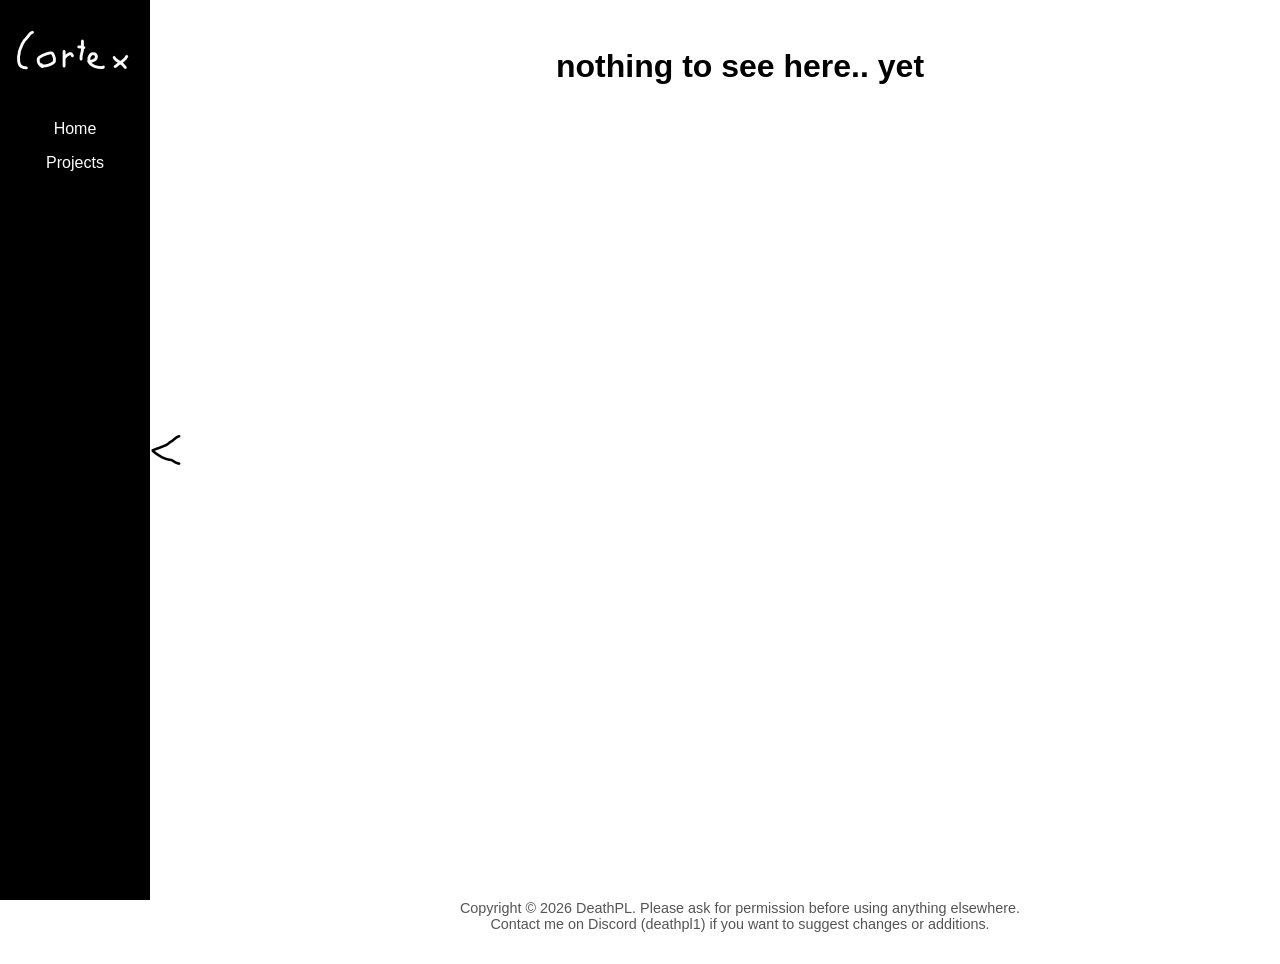
==== projects/index.html @ ee746050 "Added projects page, changed some stuff" ====
<!DOCTYPE html>
<html lang="en">
<head>
  <meta charset="UTF-8">
  <meta name="viewport" content="width=device-width, initial-scale=1.0">
  <title>Cortex</title>
  <link rel="stylesheet" href="../styles.css">
</head>
<body>
  <!-- Sidebar -->
  <div id="sidebar">
    <img src="../images/handdrawn/dark/cortex text.png" alt="Cortex logo" class="cortex-logo">
    <a href="../">Home</a>
    <a href="#content">Projects</a>
  </div>

  <!-- Toggle button -->
  <button id="toggle-btn">
    <img src="../images/handdrawn/close arrow.png" alt="Close Sidebar" id="toggle-icon">
  </button>

  <!-- Main content -->
   <div id="content">
    
    <h1>nothing to see here.. yet</h1>

    <footer>
        Copyright © 2026 DeathPL. Please ask for permission before using anything elsewhere.<br>
        Contact me on Discord (deathpl1) if you want to suggest changes or additions.
    </footer>
   </div>
</body>
</html>
---- styles.css ----
body {
  margin: 0;
  font-family: 'Segoe UI', Tahoma, Geneva, Verdana, sans-serif;
  background-color: #ffffff;
  display: flex;
}

/* Sidebar */
#sidebar {
  position: fixed;
  left: 0;
  top: 0;
  width: 150px;
  height: 100vh;
  background-color: #000000;
  color: #ffffff;
  padding: 1rem;
  box-sizing: border-box;
  transition: transform 0.3s ease;
  z-index: 1000;
  display: flex;
  flex-direction: column;
  align-items: center;
}

#sidebar.collapsed {
  transform: translateX(-100%);
}

/* Sidebar top image */
#sidebar img.cortex-logo {
  width: 128px;
  height: auto;
  margin-bottom: 2rem;
}

/* Sidebar link */
#sidebar a {
  display: block;
  color: #ffffff;
  text-decoration: none;
  margin: 0.5rem 0;
  text-align: center;
}

#sidebar a:hover {
  opacity: 0.8;
}

/* Toggle arrow button */
#toggle-btn {
  position: fixed;
  left: 150px;
  top: 50%;
  transform: translateY(-50%);
  background: transparent;
  border: none;
  cursor: pointer;
  padding: 0;
  z-index: 1001;
  transition: left 0.3s ease;
  display: flex;
  align-items: center;
  justify-content: center;
  height: 100px;
}

#toggle-btn.collapsed {
  left: 0;
}

#toggle-btn img {
  width: 32px;
  height: 32px;
  display: block;
}

/* Main content area */
#content {
  margin-left: 200px;
  padding: 2rem;
  transition: margin-left 0.3s ease;
  flex: 1;
  display: flex;
  flex-direction: column;
  min-height: 100vh;
}

#sidebar.collapsed + #toggle-btn + #content {
  margin-left: 0;
}

/* Hand-drawn images */
img.handdrawn {
  max-width: 100%;
  height: auto;
  display: block;
  margin: 0 auto;
}

img.top-image {
  max-width: 300px;
  margin-bottom: 2rem;
}

img.cortex-text {
  width: 64px;
  height: auto;
  vertical-align: middle;
}

img.bottom-image {
  max-width: 128px;
  height: auto;
  display: block;
  margin: 0 auto;
}

/* Footer */
footer {
  text-align: center;
  font-size: 0.9rem;
  margin-top: auto;
  color: #555555;
}

/* Paragraph styling */
p {
  margin-top: 1rem;
  text-align: center;
  max-width: 600px;
  align-self: center;
}

/* Header 1 */
h1 {
  margin-top: 1rem;
  text-align: center;
  max-width: 600px;
  align-self: center;
}

/* Spacer for bottom image */
.spacer {
  flex-grow: 1;
}
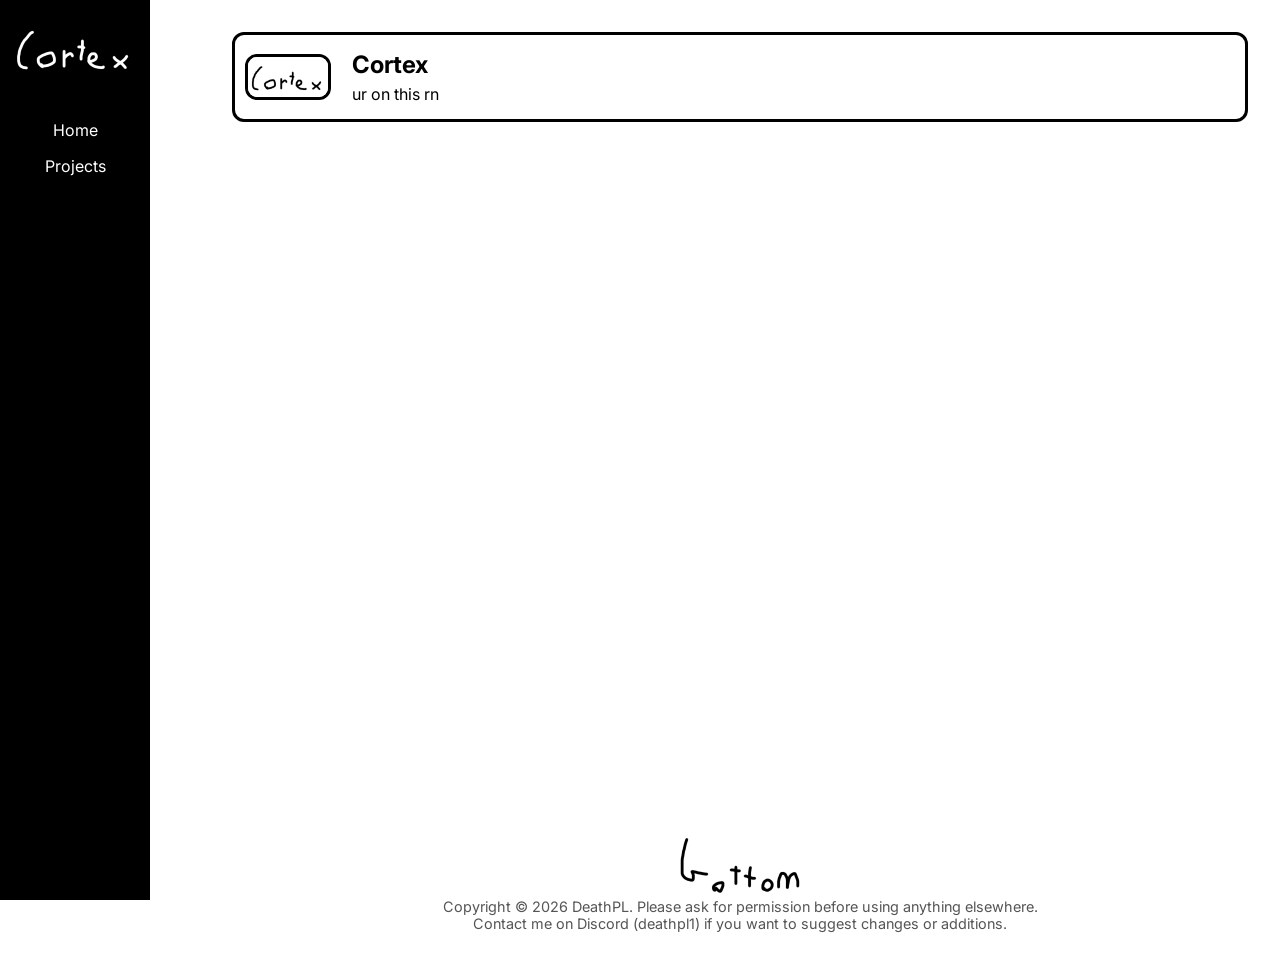
==== commit 9c1dbc15: "Removed sidebar collapse, changed main text, changed font to Inter, added bottom.png to projects, ad" ====
--- a/projects/index.html
+++ b/projects/index.html
@@ -7,27 +7,34 @@
   <link rel="stylesheet" href="../styles.css">
 </head>
 <body>
-  <!-- Sidebar -->
+  <!-- sdiebar -->
   <div id="sidebar">
     <img src="../images/handdrawn/dark/cortex text.png" alt="Cortex logo" class="cortex-logo">
     <a href="../">Home</a>
     <a href="#content">Projects</a>
   </div>
 
-  <!-- Toggle button -->
-  <button id="toggle-btn">
-    <img src="../images/handdrawn/close arrow.png" alt="Close Sidebar" id="toggle-icon">
-  </button>
-
-  <!-- Main content -->
+  <!-- content -->
    <div id="content">
     
-    <h1>nothing to see here.. yet</h1>
+    <div class="card">
+      <img src="../images/handdrawn/cortex text.png" alt="Cortex text" style="height: auto; width: 5rem;">
+      <div class="stuff">
+        <h2>Cortex</h2>
+        <p>ur on this rn</p>
+      </div>
+    </div>
+
+    <div class="spacer"></div>
+
+    <img src="../images/handdrawn/bottom.png" alt="Hand-drawn decoration" class="handdrawn bottom-image">
 
     <footer>
         Copyright © 2026 DeathPL. Please ask for permission before using anything elsewhere.<br>
         Contact me on Discord (deathpl1) if you want to suggest changes or additions.
     </footer>
    </div>
+
+   <script src="../script.js"></script>
 </body>
 </html>
--- a/styles.css
+++ b/styles.css
@@ -1,6 +1,8 @@
+@import url('https://fonts.googleapis.com/css2?family=Inter:ital,opsz,wght@0,14..32,100..900;1,14..32,100..900&display=swap');
+
 body {
   margin: 0;
-  font-family: 'Segoe UI', Tahoma, Geneva, Verdana, sans-serif;
+  font-family: 'Inter', 'Segoe UI', Tahoma, Geneva, Verdana, sans-serif;
   background-color: #ffffff;
   display: flex;
 }
@@ -21,10 +23,6 @@
   display: flex;
   flex-direction: column;
   align-items: center;
-}
-
-#sidebar.collapsed {
-  transform: translateX(-100%);
 }
 
 /* Sidebar top image */
@@ -65,10 +63,6 @@
   height: 100px;
 }
 
-#toggle-btn.collapsed {
-  left: 0;
-}
-
 #toggle-btn img {
   width: 32px;
   height: 32px;
@@ -84,10 +78,6 @@
   display: flex;
   flex-direction: column;
   min-height: 100vh;
-}
-
-#sidebar.collapsed + #toggle-btn + #content {
-  margin-left: 0;
 }
 
 /* Hand-drawn images */
@@ -143,4 +133,30 @@
 /* Spacer for bottom image */
 .spacer {
   flex-grow: 1;
+}
+
+/* cards stuff */
+.card {
+  display: flex;
+  flex-direction: row;
+  align-items: center;
+  margin-bottom: 1rem;
+  padding: 10px;
+  border: 3px solid black;
+  border-radius: 12px;
+  gap: 1rem;
+}
+.card.stuff {
+  display: flex;
+  flex-direction: column;
+  align-items: center;
+}
+.card img {
+  border-radius: 12px;
+  border: 3px solid black;
+  width: 64px;
+  height: auto;
+}
+.card h2, .card p {
+  margin: 5px;
 }
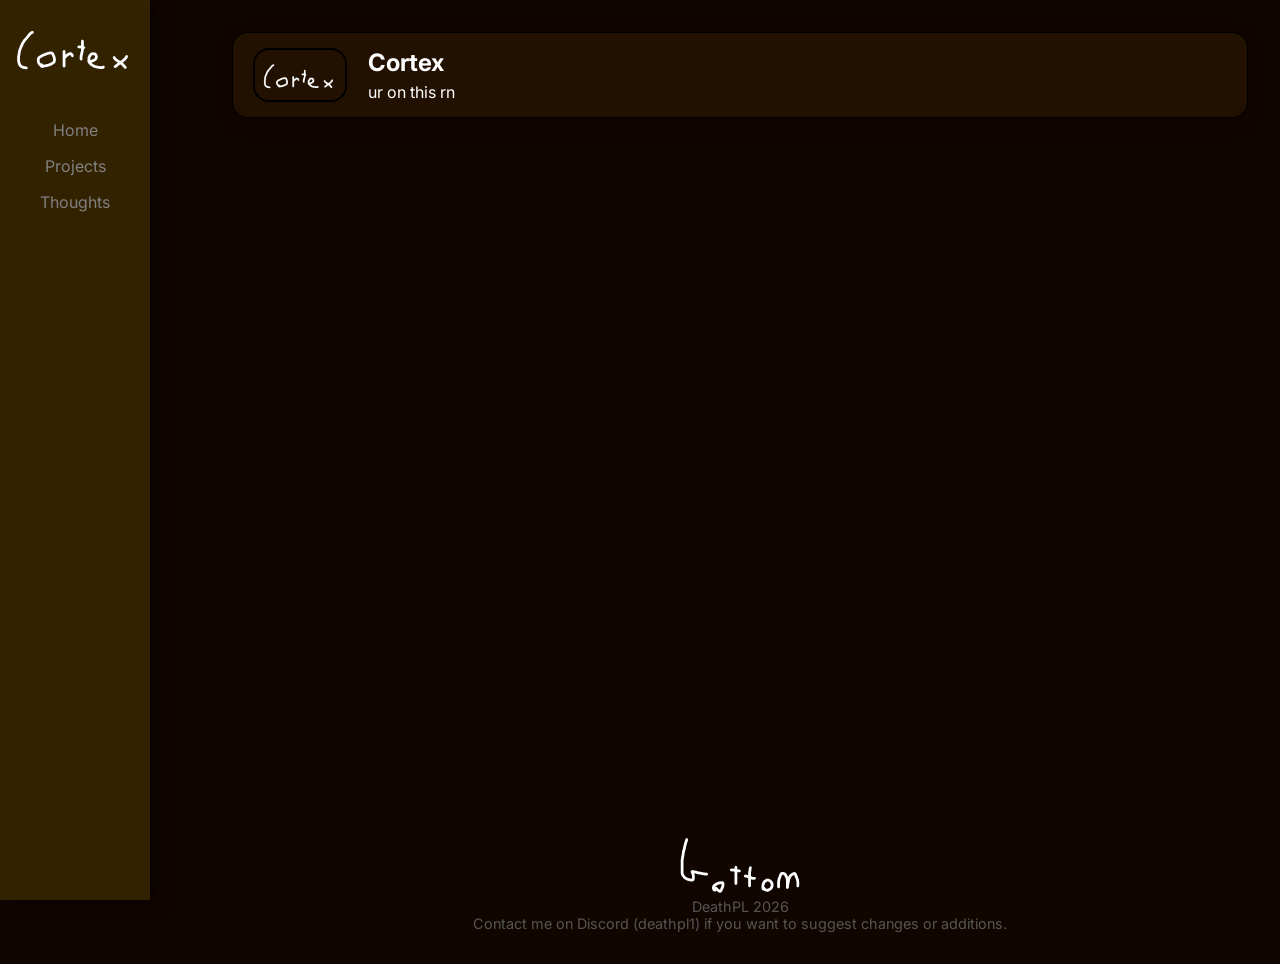
==== commit d19ea293: "REVAMP" ====
--- a/projects/index.html
+++ b/projects/index.html
@@ -3,21 +3,22 @@
 <head>
   <meta charset="UTF-8">
   <meta name="viewport" content="width=device-width, initial-scale=1.0">
-  <title>Cortex</title>
+  <title>Cortex - Projects</title>
   <link rel="stylesheet" href="../styles.css">
 </head>
 <body>
   <!-- sdiebar -->
   <div id="sidebar">
-    <img src="../images/handdrawn/dark/cortex text.png" alt="Cortex logo" class="cortex-logo">
+    <img src="../images/handdrawn/cortex text.png" alt="Cortex logo" class="cortex-logo">
     <a href="../">Home</a>
     <a href="#content">Projects</a>
+    <a href="../thoughts.html">Thoughts</a>
   </div>
 
   <!-- content -->
    <div id="content">
     
-    <div class="card">
+    <div class="card" style="user-select:none">
       <img src="../images/handdrawn/cortex text.png" alt="Cortex text" style="height: auto; width: 5rem;">
       <div class="stuff">
         <h2>Cortex</h2>
@@ -30,11 +31,18 @@
     <img src="../images/handdrawn/bottom.png" alt="Hand-drawn decoration" class="handdrawn bottom-image">
 
     <footer>
-        Copyright © 2026 DeathPL. Please ask for permission before using anything elsewhere.<br>
+        DeathPL 2026<br>
         Contact me on Discord (deathpl1) if you want to suggest changes or additions.
     </footer>
    </div>
 
+  <div id="phonenotif" onclick="this.style.display = 'none'">
+    <p>
+      site wasnt made for mobile so please use pc
+    </p>
+    <p class="a">click to close</p>
+  </div>
+
    <script src="../script.js"></script>
 </body>
 </html>
--- a/styles.css
+++ b/styles.css
@@ -1,9 +1,8 @@
 @import url('https://fonts.googleapis.com/css2?family=Inter:ital,opsz,wght@0,14..32,100..900;1,14..32,100..900&display=swap');
-
 body {
   margin: 0;
-  font-family: 'Inter', 'Segoe UI', Tahoma, Geneva, Verdana, sans-serif;
-  background-color: #ffffff;
+  font-family: 'Inter', system-ui,sans-serif;
+  background-color: #110500;
   display: flex;
 }
 
@@ -14,7 +13,7 @@
   top: 0;
   width: 150px;
   height: 100vh;
-  background-color: #000000;
+  background-color: #332200;
   color: #ffffff;
   padding: 1rem;
   box-sizing: border-box;
@@ -23,28 +22,24 @@
   display: flex;
   flex-direction: column;
   align-items: center;
-}
-
+  box-shadow:5px 0 15px rgba(0,0,0,0.6);
+}
 /* Sidebar top image */
 #sidebar img.cortex-logo {
   width: 128px;
   height: auto;
   margin-bottom: 2rem;
 }
-
-/* Sidebar link */
-#sidebar a {
-  display: block;
-  color: #ffffff;
+a {
+  color: gray;
   text-decoration: none;
-  margin: 0.5rem 0;
-  text-align: center;
-}
-
-#sidebar a:hover {
-  opacity: 0.8;
-}
-
+  text-align: center;
+  margin:0.5rem 0;
+  transition:0.1s ease;
+}
+a:hover {
+  color:white;
+}
 /* Toggle arrow button */
 #toggle-btn {
   position: fixed;
@@ -62,13 +57,11 @@
   justify-content: center;
   height: 100px;
 }
-
 #toggle-btn img {
   width: 32px;
   height: 32px;
   display: block;
 }
-
 /* Main content area */
 #content {
   margin-left: 200px;
@@ -78,8 +71,8 @@
   display: flex;
   flex-direction: column;
   min-height: 100vh;
-}
-
+  color:white;
+}
 /* Hand-drawn images */
 img.handdrawn {
   max-width: 100%;
@@ -87,25 +80,21 @@
   display: block;
   margin: 0 auto;
 }
-
 img.top-image {
   max-width: 300px;
   margin-bottom: 2rem;
 }
-
 img.cortex-text {
   width: 64px;
   height: auto;
   vertical-align: middle;
 }
-
 img.bottom-image {
   max-width: 128px;
   height: auto;
   display: block;
   margin: 0 auto;
 }
-
 /* Footer */
 footer {
   text-align: center;
@@ -113,7 +102,6 @@
   margin-top: auto;
   color: #555555;
 }
-
 /* Paragraph styling */
 p {
   margin-top: 1rem;
@@ -121,7 +109,6 @@
   max-width: 600px;
   align-self: center;
 }
-
 /* Header 1 */
 h1 {
   margin-top: 1rem;
@@ -129,22 +116,27 @@
   max-width: 600px;
   align-self: center;
 }
-
 /* Spacer for bottom image */
 .spacer {
   flex-grow: 1;
 }
-
 /* cards stuff */
 .card {
   display: flex;
   flex-direction: row;
   align-items: center;
   margin-bottom: 1rem;
-  padding: 10px;
-  border: 3px solid black;
-  border-radius: 12px;
+  padding: 10px 20px;
+  background-color: #221100;
+  border: 1px solid black;
+  border-radius: 16px;
   gap: 1rem;
+  box-shadow:0 5px 15px rgba(0,0,0,0.3);
+  transition:0.2s ease;
+}
+.card:hover{
+  box-shadow:0 6px 18px rgba(0,0,0,0.6);
+  border-color:#332200;
 }
 .card.stuff {
   display: flex;
@@ -152,11 +144,97 @@
   align-items: center;
 }
 .card img {
-  border-radius: 12px;
-  border: 3px solid black;
+  border-radius: 16px;
+  border: 2px solid black;
   width: 64px;
-  height: auto;
+  padding:5px;
+  height: auto;
+  transition:0.2s ease;
+}
+.card img:hover{
+  border-color:#443300;
 }
 .card h2, .card p {
   margin: 5px;
+}
+.card .b{
+  text-align:left;
+  border-left:1px dashed gray;
+  padding:10px 20px;
+}
+#updatelog{
+  display: flex;
+  flex-direction: column;
+  margin-top: 1rem;
+  margin-bottom: 1rem;
+  background:#221100;
+  border:1px solid black;
+  box-shadow:0 5px 15px rgba(0,0,0,0.3);
+  border-radius:24px;
+  padding:20px 40px;
+  width:fit-content;
+  align-self:center;
+  transition:0.2s ease;
+}
+#updatelog:hover{
+  box-shadow:0 6px 18px rgba(0,0,0,0.6);
+  border-color:#332200;
+}
+#updatelog ul{
+  text-align:left;
+  border:2px solid black;
+  border-radius:12px;
+  padding:10px 30px;
+  transition:0.2s ease;
+}
+#updatelog ul:hover{
+  border:2px solid #443300;
+}
+#updatelog .a{
+  font-size:10px;
+  color:gray;
+  margin:0;
+}
+
+
+#phonenotif{
+  display: none;
+  position: fixed;
+  padding: 10px 20px;
+  background-color: #333;
+  color: #fff;
+  border-radius: 5px;
+  box-shadow: 0 2px 5px rgba(0,0,0,0.3);
+  z-index: 9999;
+  top: 5px;
+  right: 5px;
+  cursor:pointer;
+  user-select: none;
+  border:1px solid black;
+}
+#phonenotif .a{
+  font-size:10px;
+  color:gray;
+}
+#phonenotif:hover{
+  outline:1px solid white;
+}
+@media (max-width: 768px) {
+  #phonenotif{
+    display:block;
+  }
+}
+
+::-webkit-scrollbar{
+  width:12px;
+}
+::-webkit-scrollbar-thumb{
+  background-color:#332200;
+  border-radius:9999px;
+}
+::-webkit-scrollbar-thumb:hover{
+  background-color:#443300;
+}
+::-webkit-scrollbar-track{
+  background-color:#110500;
 }
